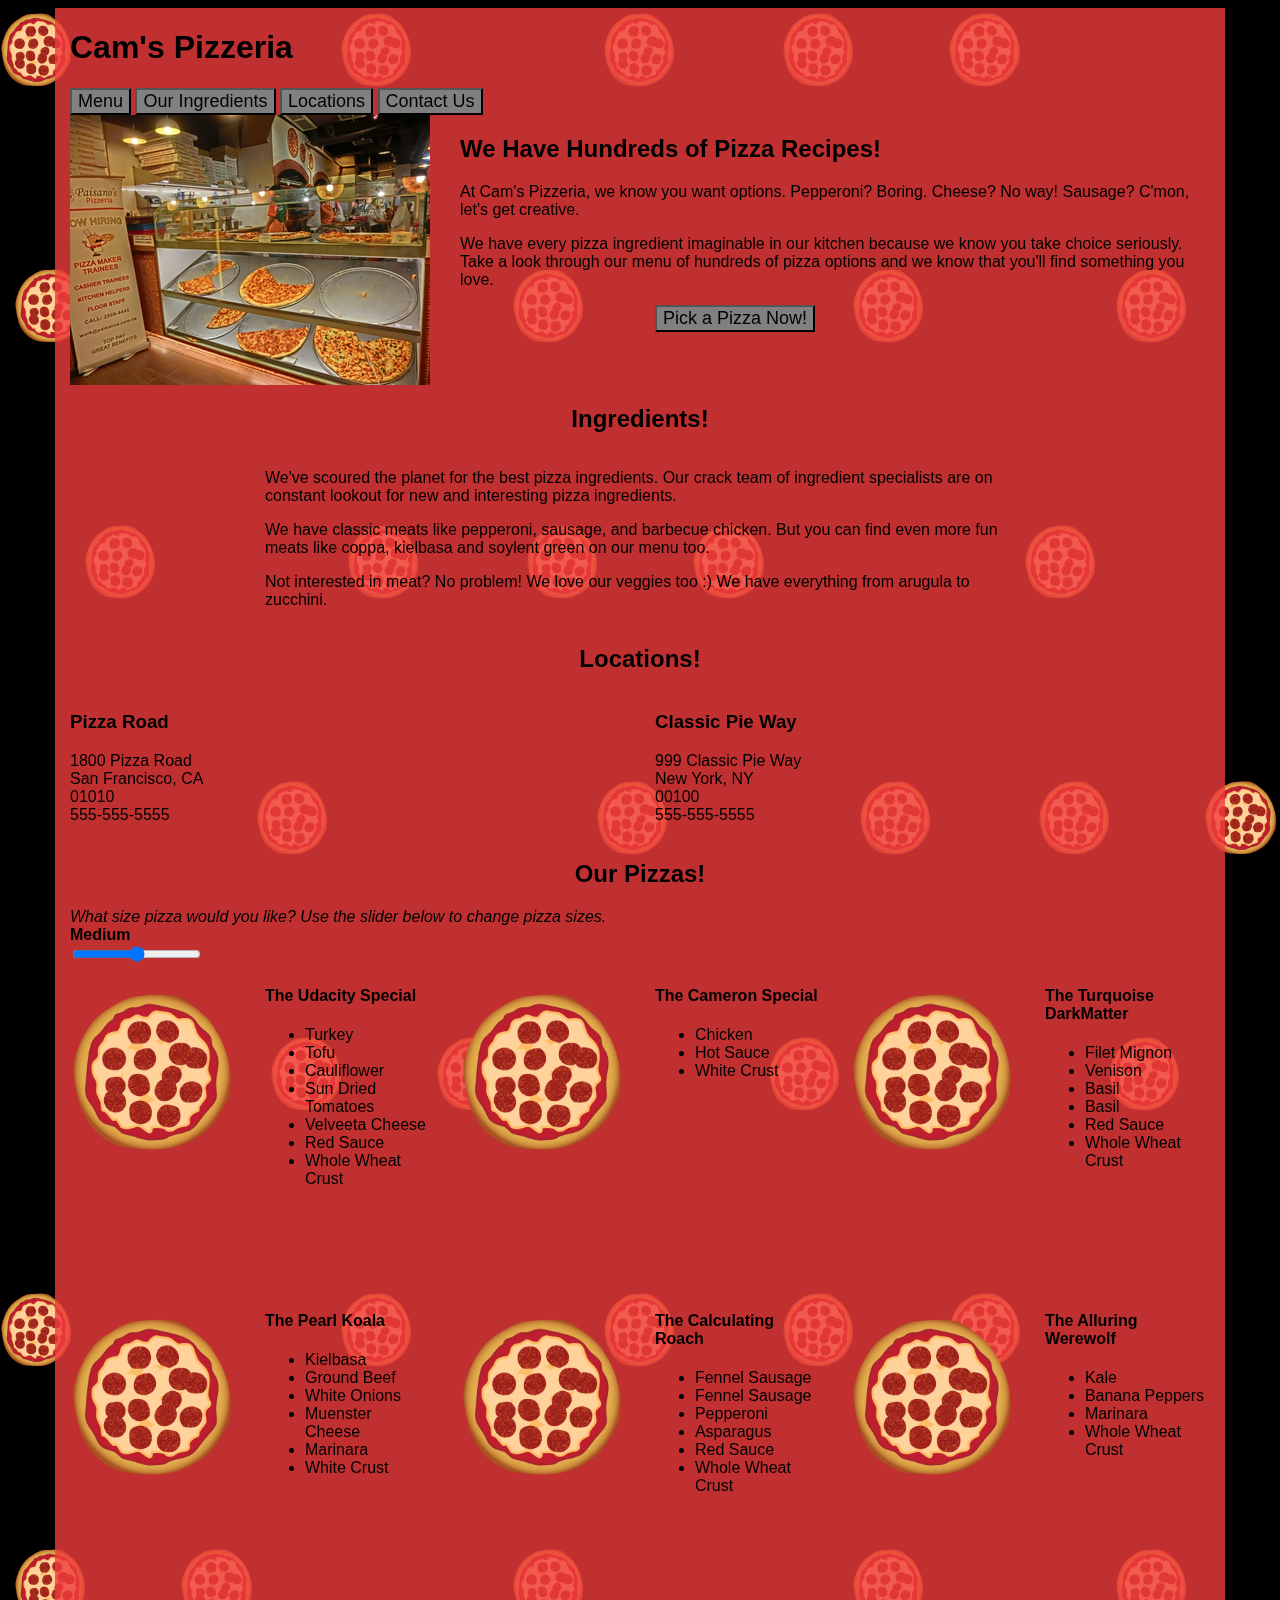
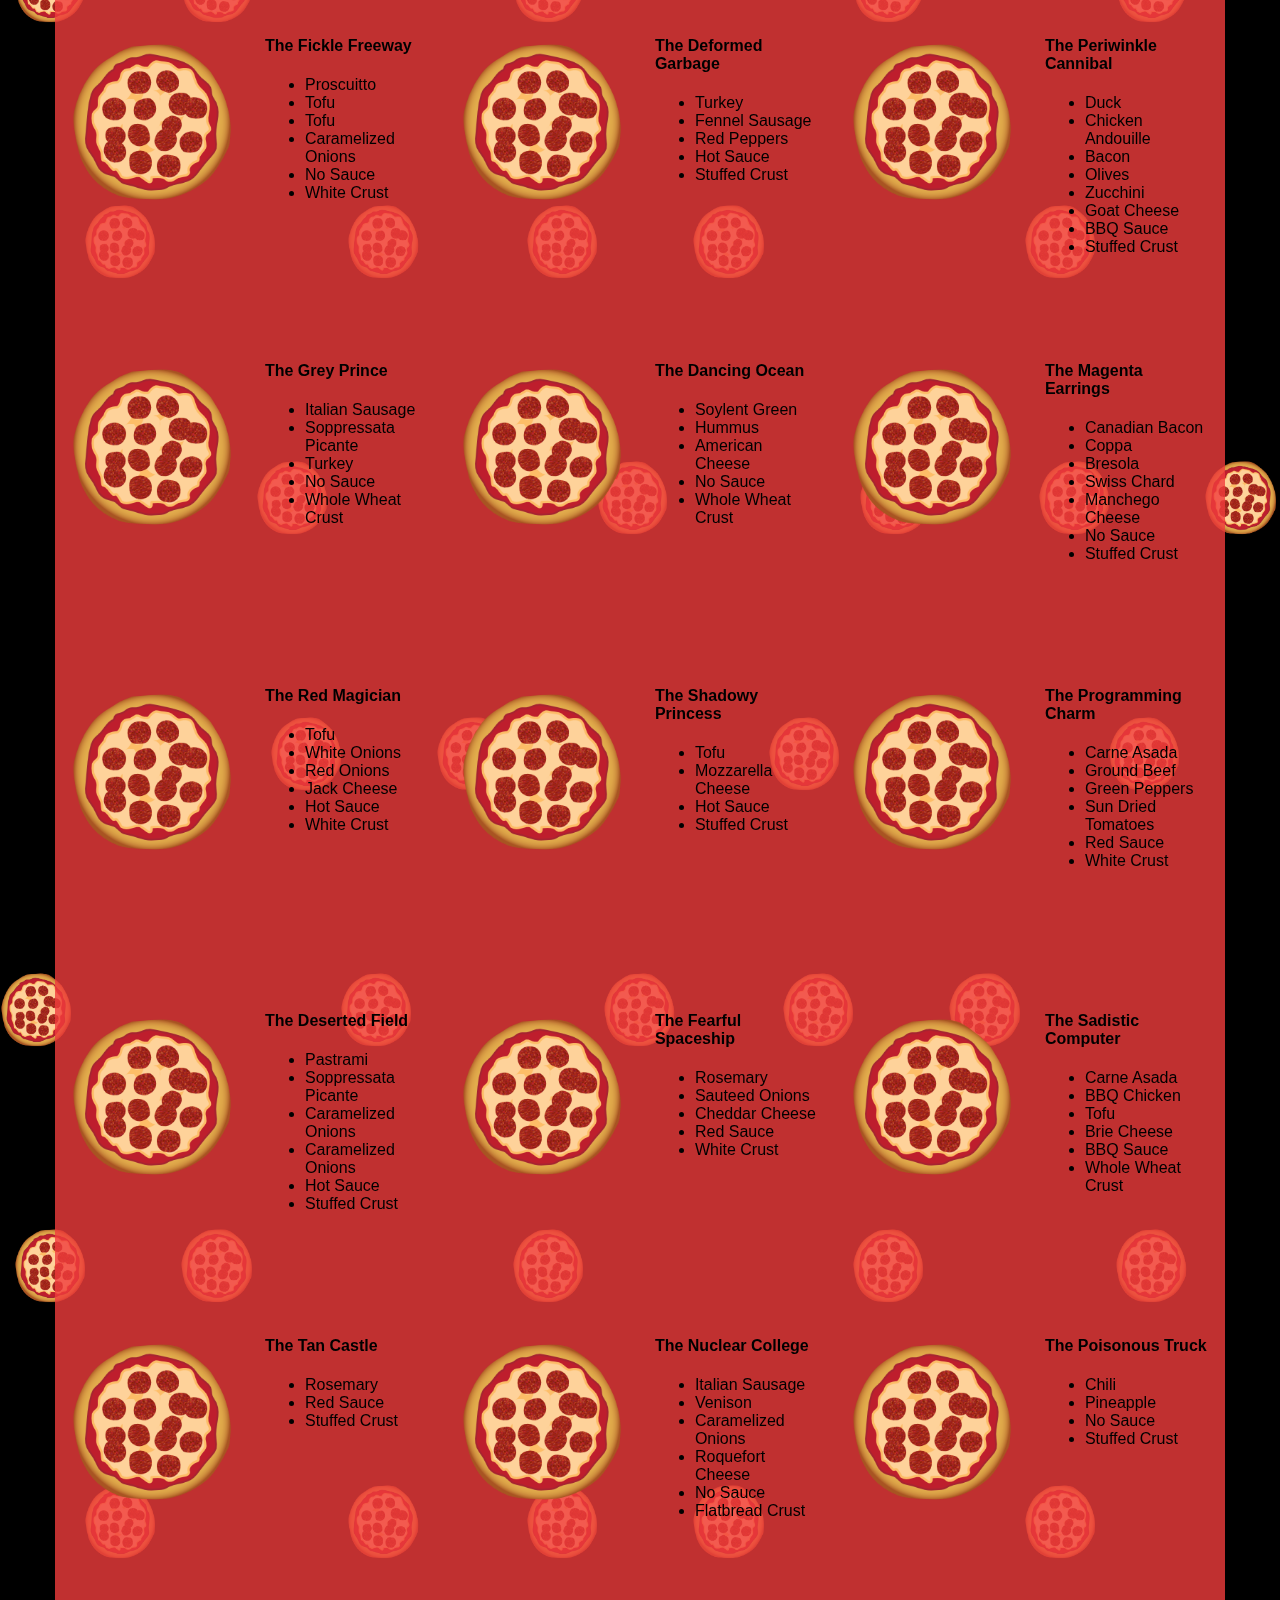
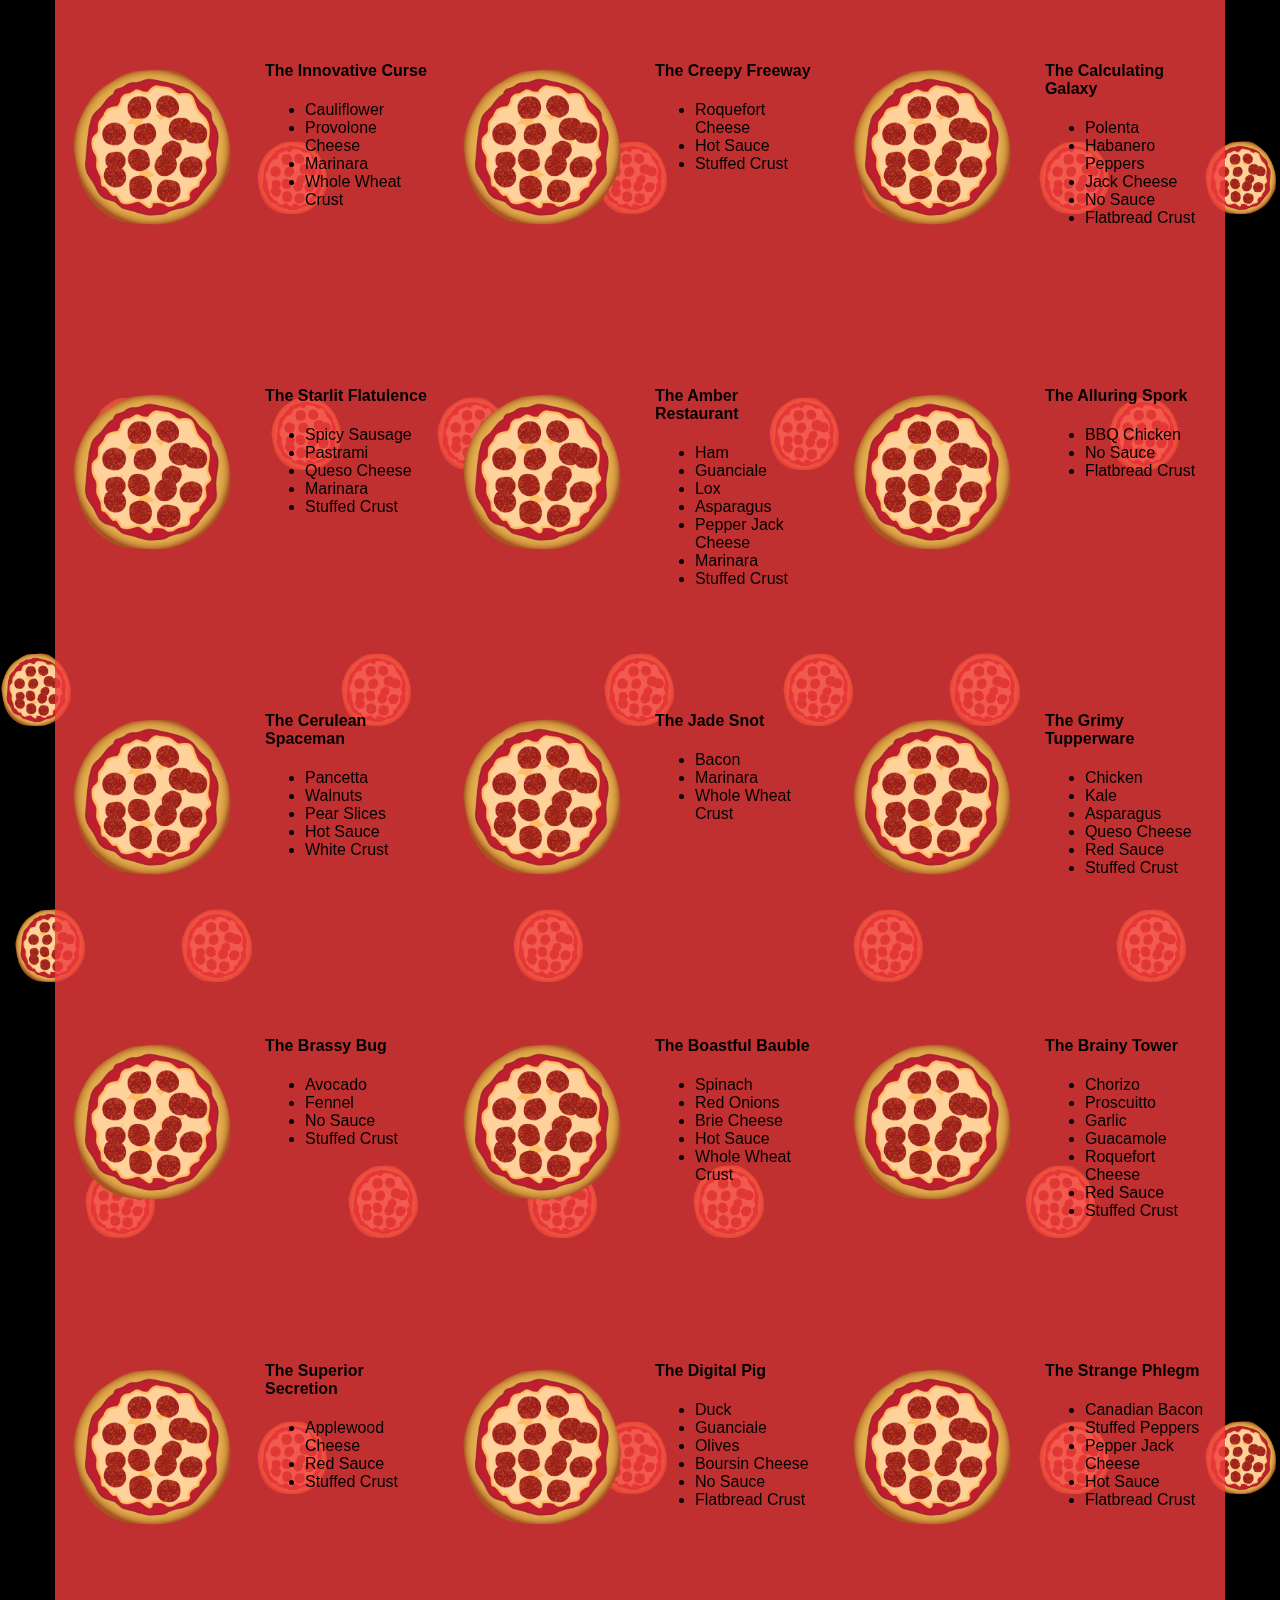
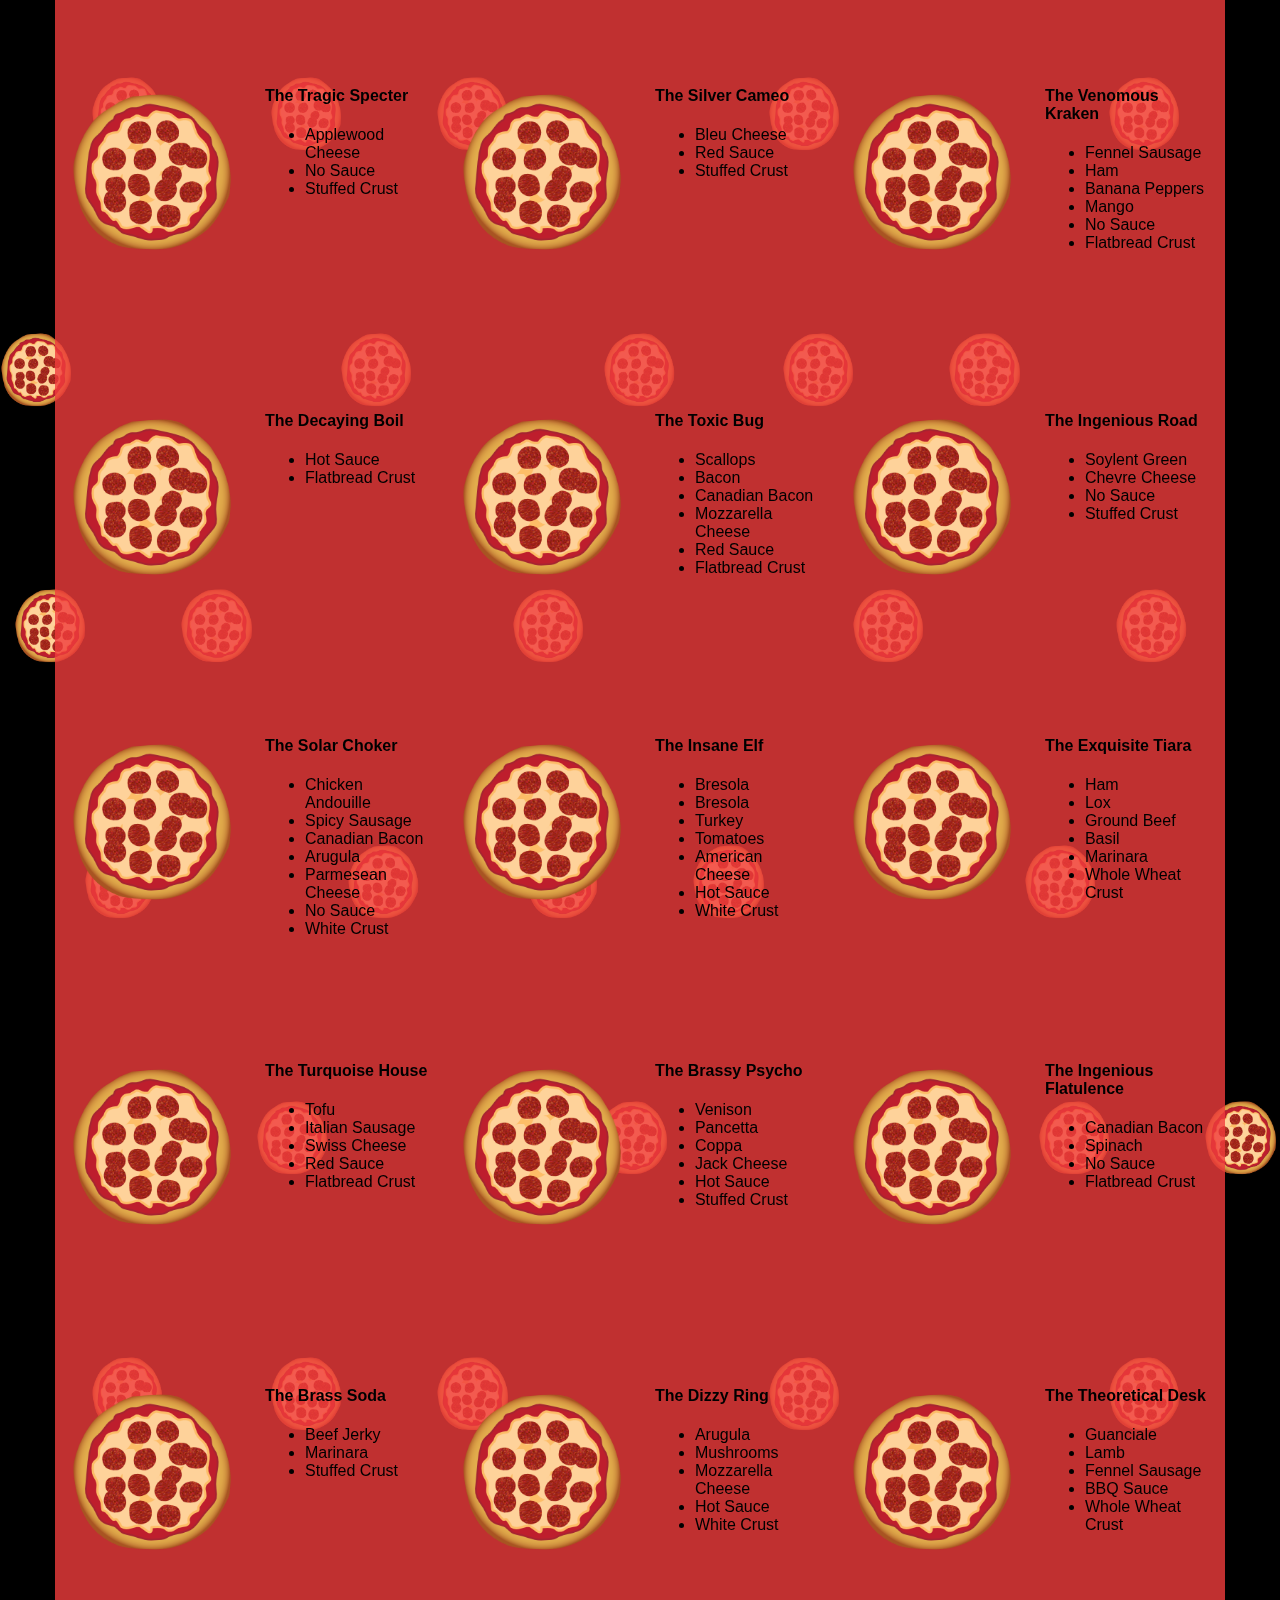
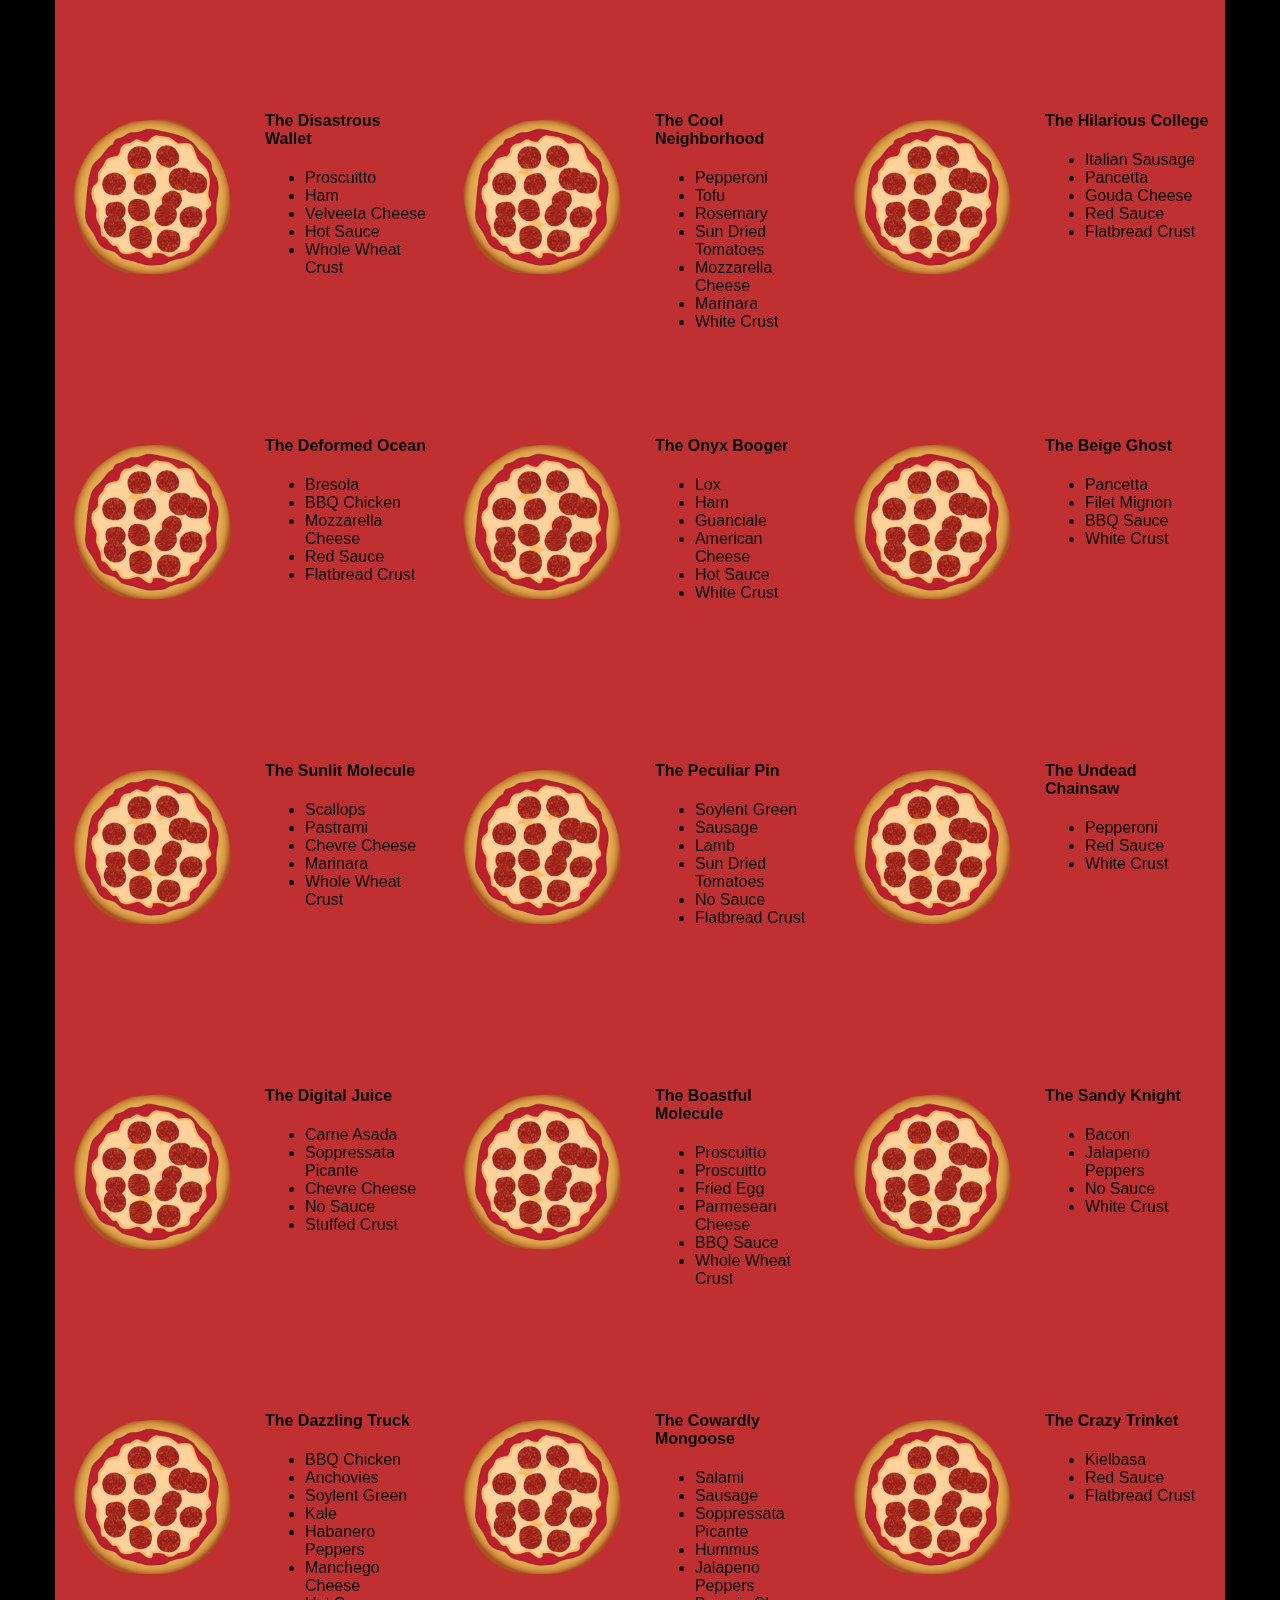
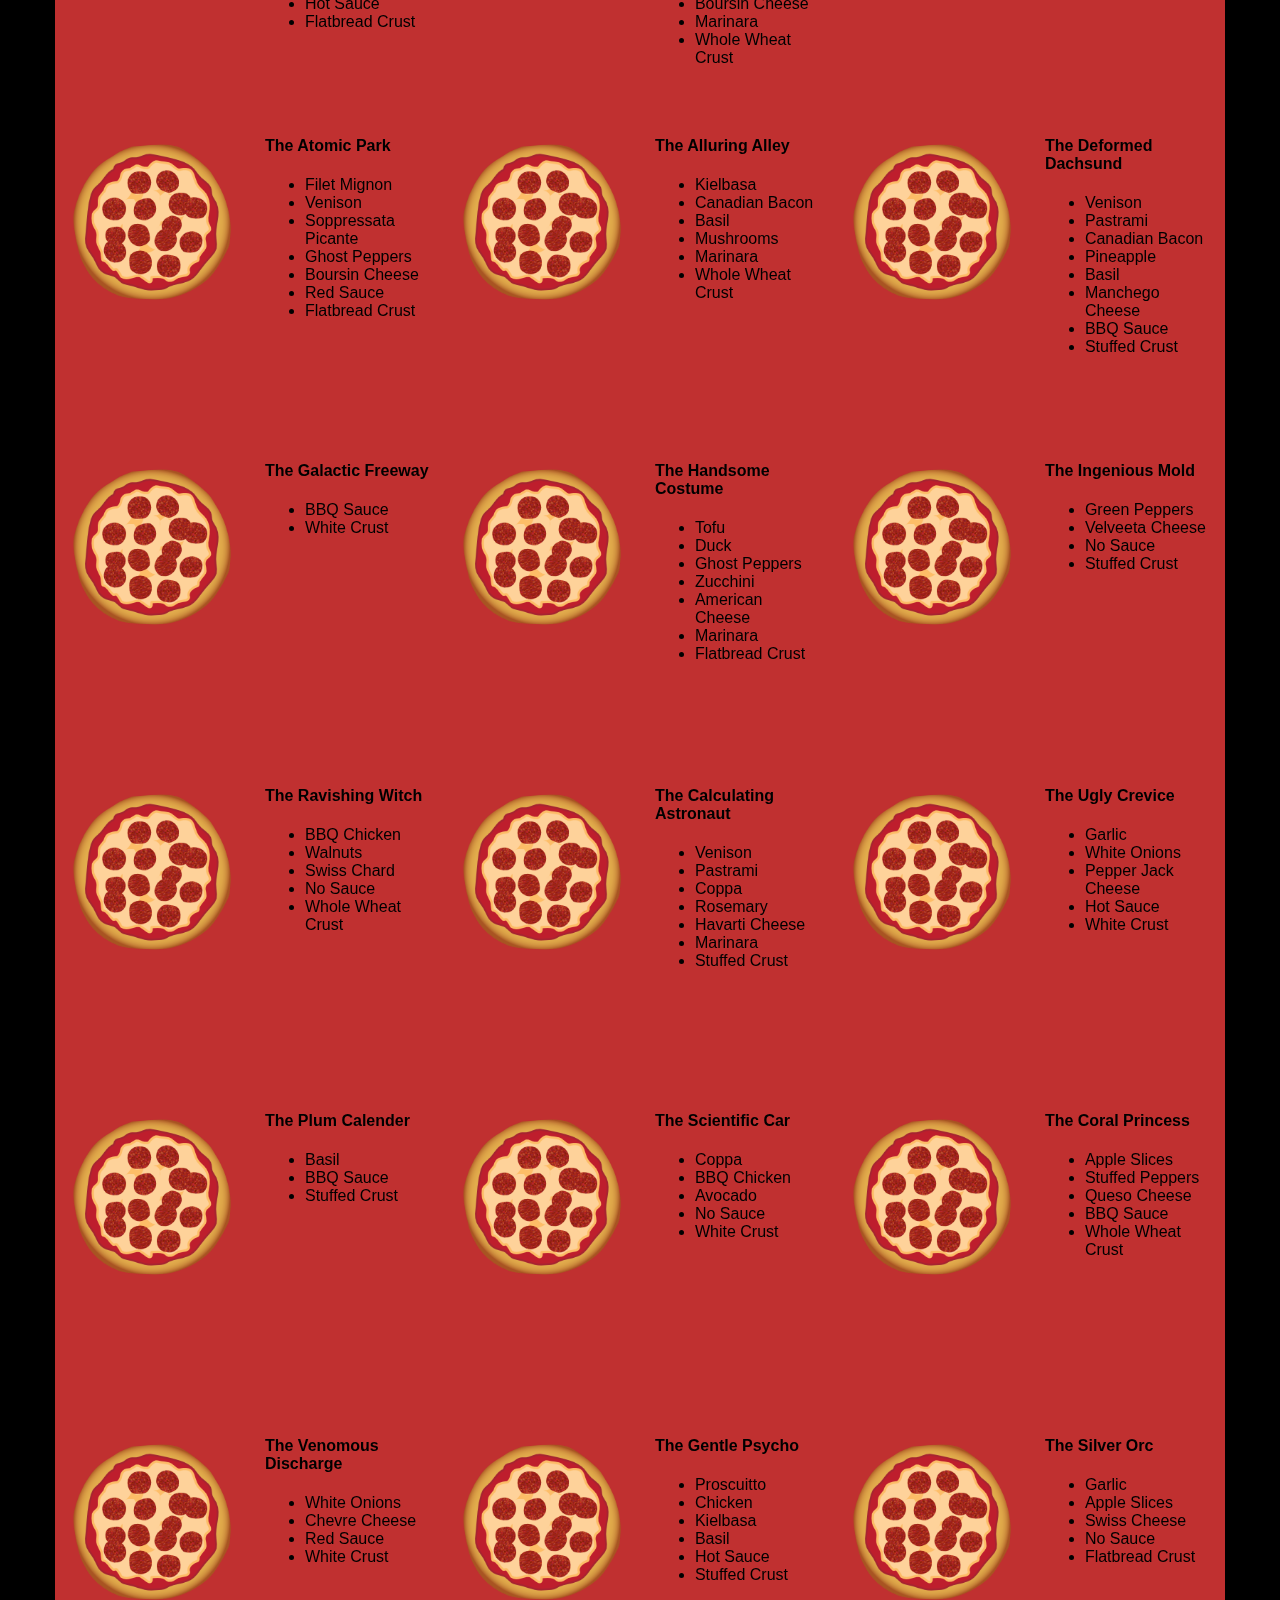
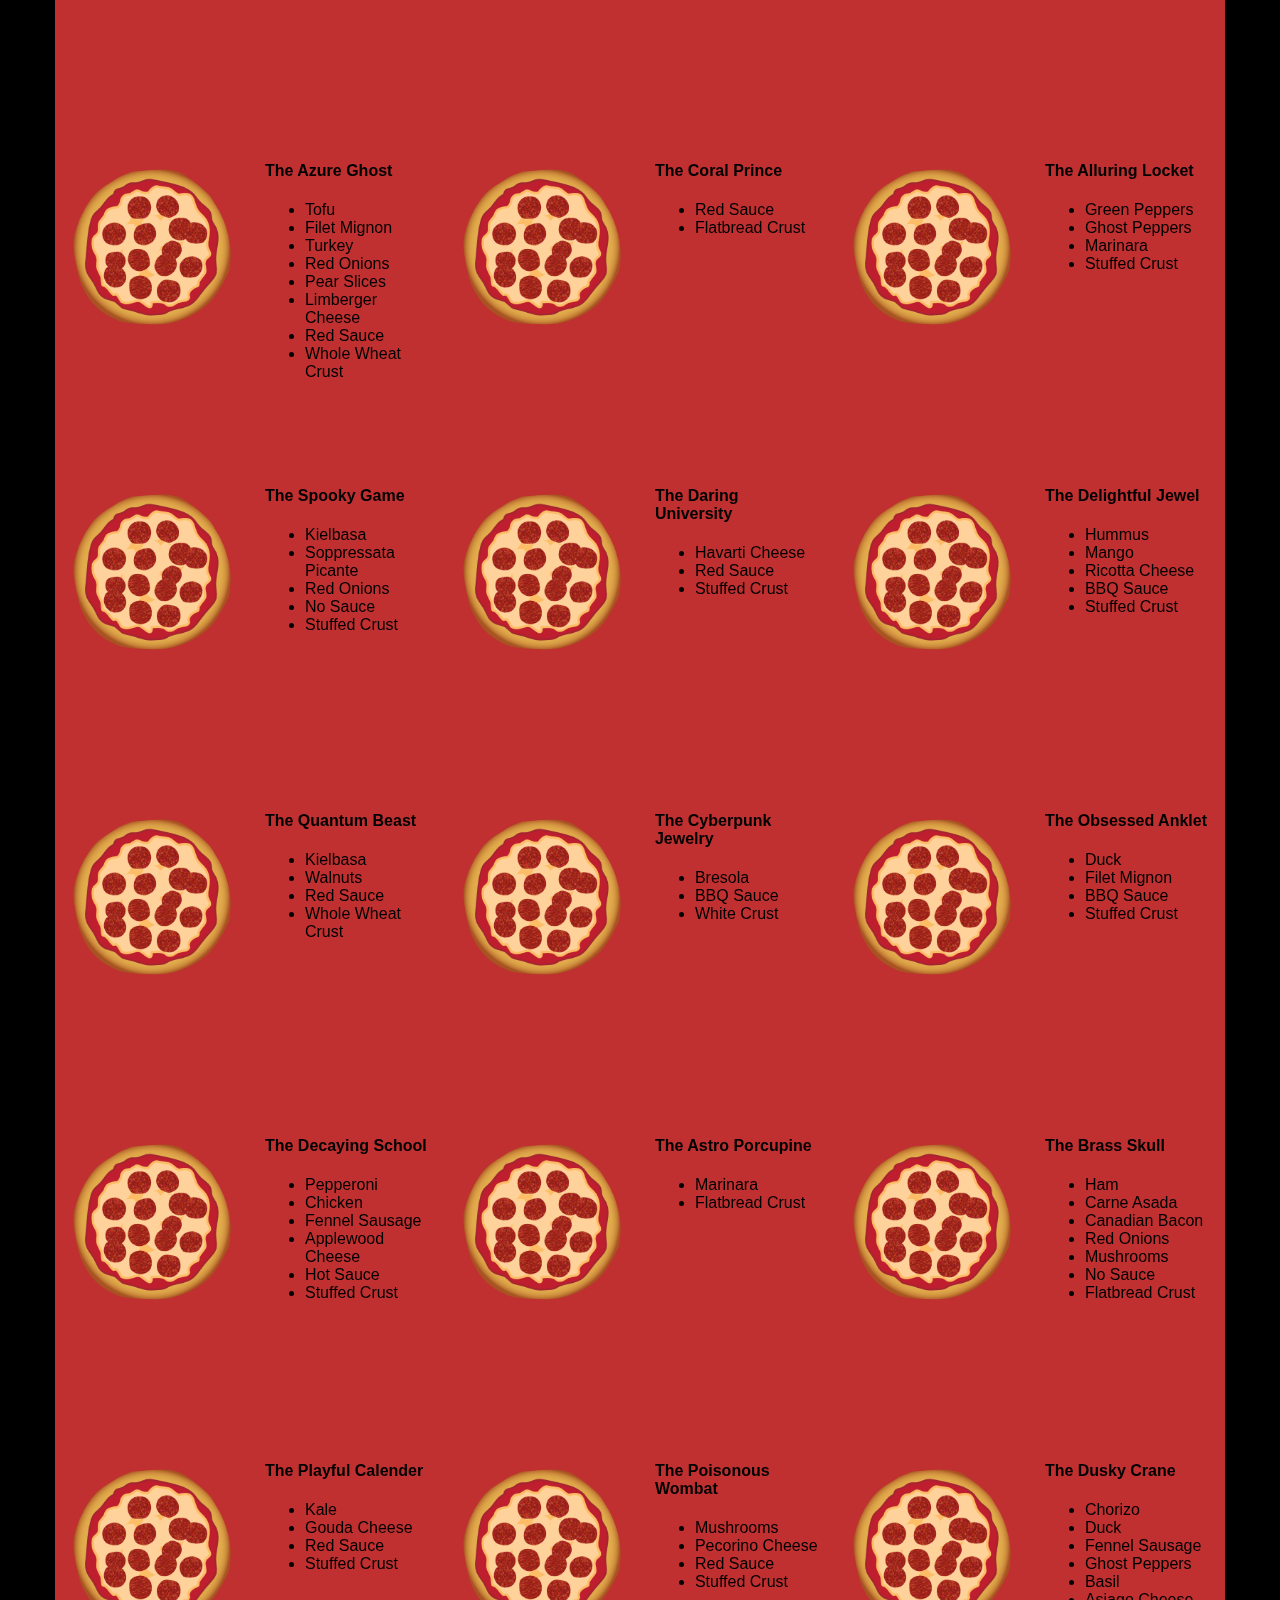
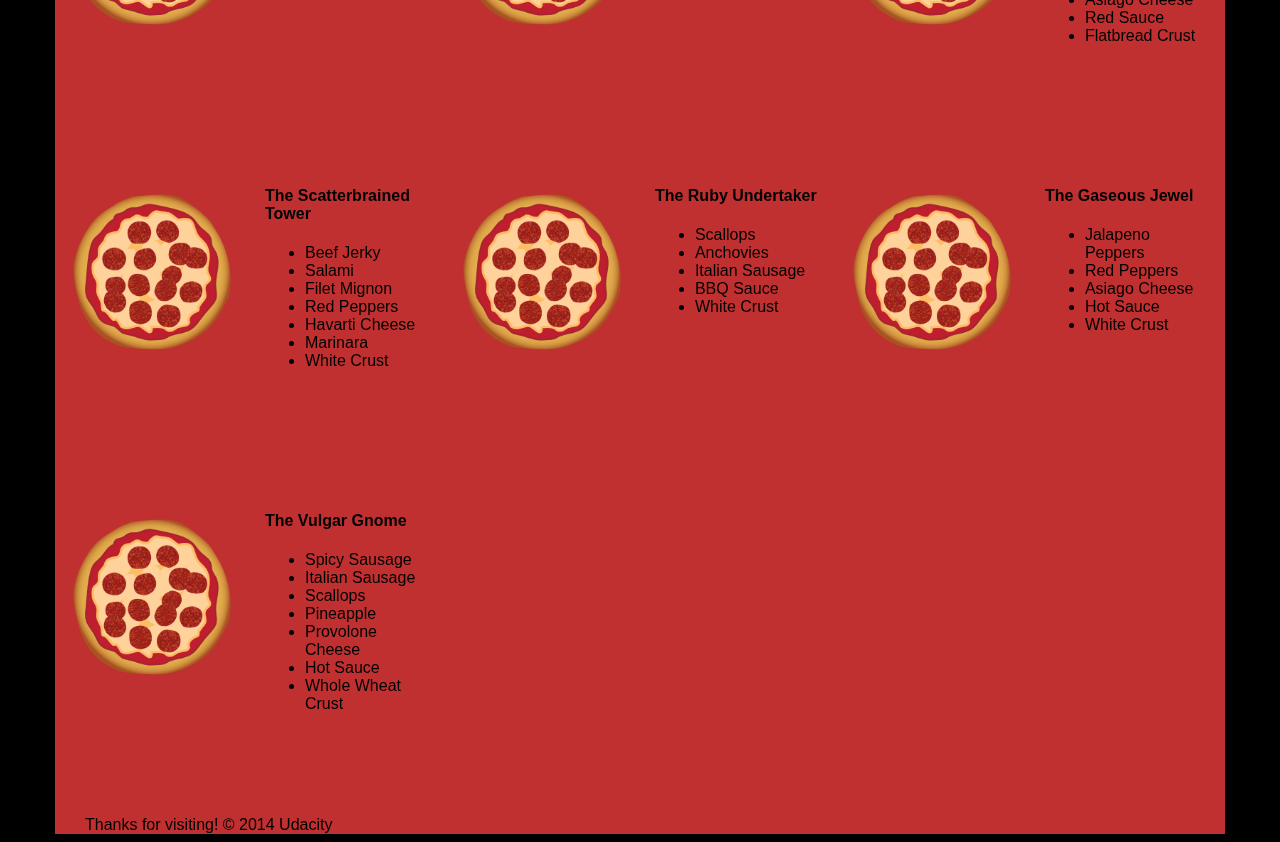
==== optimportfolio/views/pizza.html @ 001a307a "optimize" ====
<!DOCTYPE HTML>
<html>
<head>  
  <link rel="stylesheet" href="css/style.css">
  <link rel="stylesheet" href="css/bootstrap-grid.css">
</head>

<body>
  <div class="container">
    <div id="header" class="row">
      <div class="col-md-6">
        <div class="row">
          <div class="col-md-12">
            <h1>Cam's Pizzeria</h1>
            <div class="row">
              <div id="menu" class="col-md-12">
                <form action="#randomPizzas">
                  <input type="submit" value="Menu">
                </form>
                <form action="#ingredients">
                  <input type="submit" value="Our Ingredients">
                </form>
                <form action="#locations">
                  <input type="submit" value="Locations">
                </form>
                <form action="#" onsubmit="alert('Thanks for clicking! This button doesn\'t do anything because this is a fake pizzeria :\)')">
                  <input type="submit" value="Contact Us">
                </form>
              </div>
            </div>
          </div>
        </div>
      </div>
      <div id="movingPizzas1" class="col-md-6">
      </div>
    </div>
    <div id="callToAction" class="row">
      <div class="col-md-4">
        <img src="images/pizzeria.jpg" class="img-responsive"> <!-- Image credit to: http://commons.wikimedia.org/wiki/File:HK_TST_night_%E5%98%89%E8%98%AD%E9%81%93_Granville_Road_restaurant_Paisano's_Pizzeria_pizza_Dec-2013.JPG -->
      </div>
      <div class="col-md-8">
        <div class="row">
          <div class="col-md-12">
            <h2>We Have Hundreds of Pizza Recipes!</h2>            
            <p>At Cam's Pizzeria, we know you want options. Pepperoni? Boring. Cheese? No way! Sausage? C'mon, let's get creative.</p>

            <p>We have every pizza ingredient imaginable in our kitchen because we know you take choice seriously. Take a look through our menu of hundreds of pizza options and we know that you'll find something you love.</p>
          </div>
        </div>
        <div class="row">
          <div class="col-md-6 col-md-push-3">
            <form action="#randomPizzas">
              <input type="submit" value="Pick a Pizza Now!">
            </form>
          </div>
        </div>
      </div>
    </div>
    <div id="ingredients" class="row">
      <div class="col-md-8 col-md-push-2">
        <div class="row">
          <div class="col-md-12 centered">
            <h2>Ingredients!</h2>
          </div>
        </div>
        <div class="row">
          <div class="col-md-12">
            <p>We've scoured the planet for the best pizza ingredients. Our crack team of ingredient specialists are on constant lookout for new and interesting pizza ingredients.</p>

            <p>We have classic meats like pepperoni, sausage, and barbecue chicken. But you can find even more fun meats like coppa, kielbasa and soylent green on our menu too.</p>

            <p>Not interested in meat? No problem! We love our veggies too :) We have everything from arugula to zucchini.</p>
          </div>
        </div>
      </div>
    </div>
    <div id="locations" class="row">
      <div class="col-md-12">
        <h2 style="text-align: center">Locations!</h2>
        <div class="row">
          <div class="col-md-6">
            <h3>Pizza Road</h3>
            <p>1800 Pizza Road<br>San Francisco, CA<br>01010<br>555-555-5555</p>
          </div>
          <div class="col-md-6">
            <h3>Classic Pie Way</h3>
            <p>999 Classic Pie Way<br>New York, NY<br>00100<br>555-555-5555</p>
          </div>
        </div>
      </div>
    </div>
    <div id="pizzaGenerator" class="row">
      <div class="col-md-12">
        <h2 style="text-align: center">Our Pizzas!</h2>
        <div class="row">
          <div class="col-md-12">
            <em>What size pizza would you like? Use the slider below to change pizza sizes.</em>
          </div>
          <div id="pizzaSize" class="col-md-6">Medium</div>
          <div class="col-md-12">
            <input id="sizeSlider" type="range" min="1" max="3" value="2" step="1" onchange="resizePizzas(this.value)"></input>
          </div>
        </div>
        <div id="randomPizzas" class="row">
          <div id="pizza0" class="randomPizzaContainer" style="width:33.33%;">
            <div class="col-md-6">
              <img src="images/pizza.png" class="img-responsive">
            </div>
            <div class="col-md-6">
              <h4>The Udacity Special</h4>
              <ul>
                <li>Turkey</li>
                <li>Tofu</li>
                <li>Cauliflower</li>
                <li>Sun Dried Tomatoes</li>
                <li>Velveeta Cheese</li>
                <li>Red Sauce</li>
                <li>Whole Wheat Crust</li>
              </ul>
            </div>
          </div>
          <div id="pizza1" class="randomPizzaContainer" style="width:33.33%;">
            <div class="col-md-6">
              <img src="images/pizza.png" class="img-responsive">
            </div>
            <div class="col-md-6">
              <h4>The Cameron Special</h4>
              <ul>
                <li>Chicken</li>
                <li>Hot Sauce</li>
                <li>White Crust</li>
              </ul>
            </div>
          </div>
        </div>
      </div>
    </div>
    <div id="footer" class="col-md-12">Thanks for visiting! &copy; 2014 Udacity</div>
  </div>
  <script type="text/javascript" src="js/main.js"></script>
</body>

</html>
---- optimportfolio/views/css/style.css ----
/** {
  outline: 1px solid red !important;
}*/
* {
  -webkit-box-sizing: border-box;
  -moz-box-sizing: border-box;
  -box-sizing: border-box;
}

body {
  font-family: "Trebuchet MS", Helvetica, sans-serif;
  background: black;
}

input {
  background: grey;
  font-size: 18px;
}

form {
  display: inline-block;
}

.centered {
  text-align: center;
}

#pizzaSize {
  font-weight: 800;
}

.mover {
  position: fixed;
  width: 256px;
  z-index: -1;
}

.randomPizzaContainer {
  float: left;
  display: flex;
}

.randomPizzaContainer:after {
  content: "";
  display: table;
  clear:both;
}

 .container {
  background-color: rgba(240, 60, 60, 0.8);
}
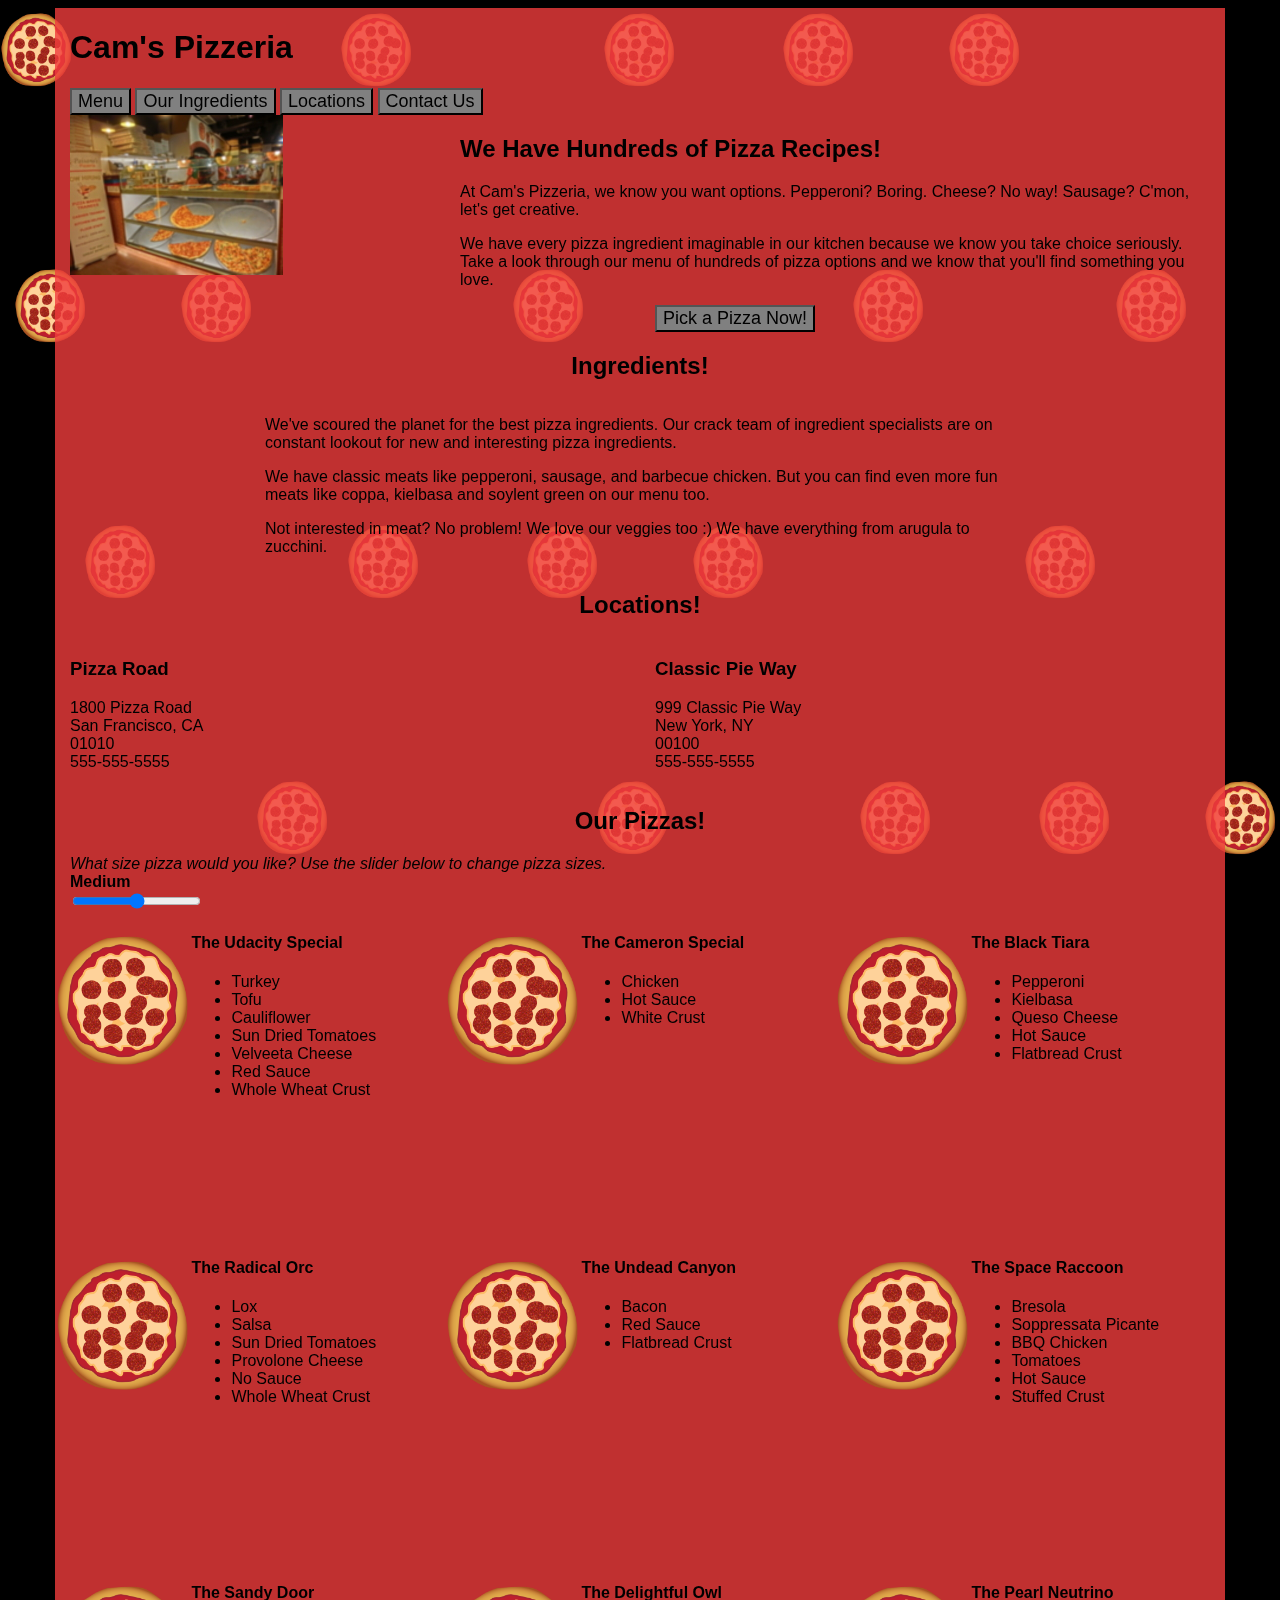
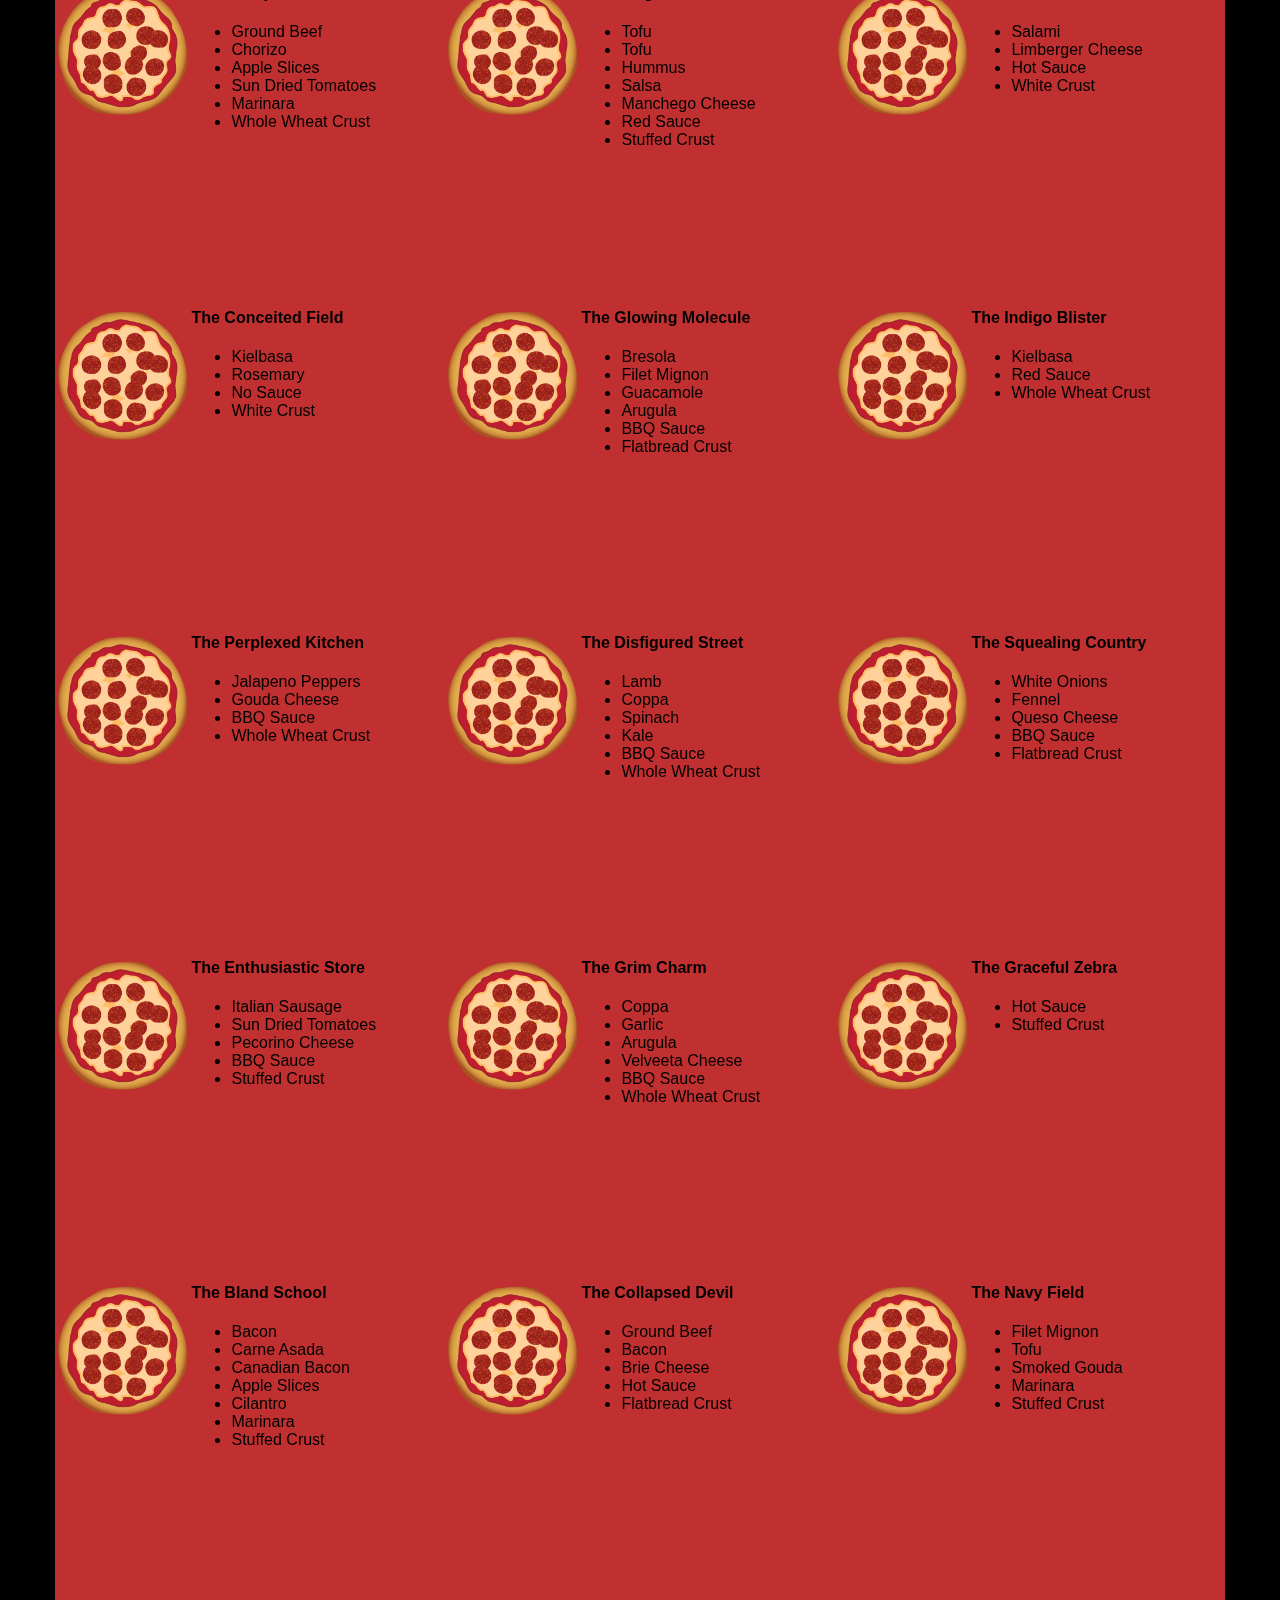
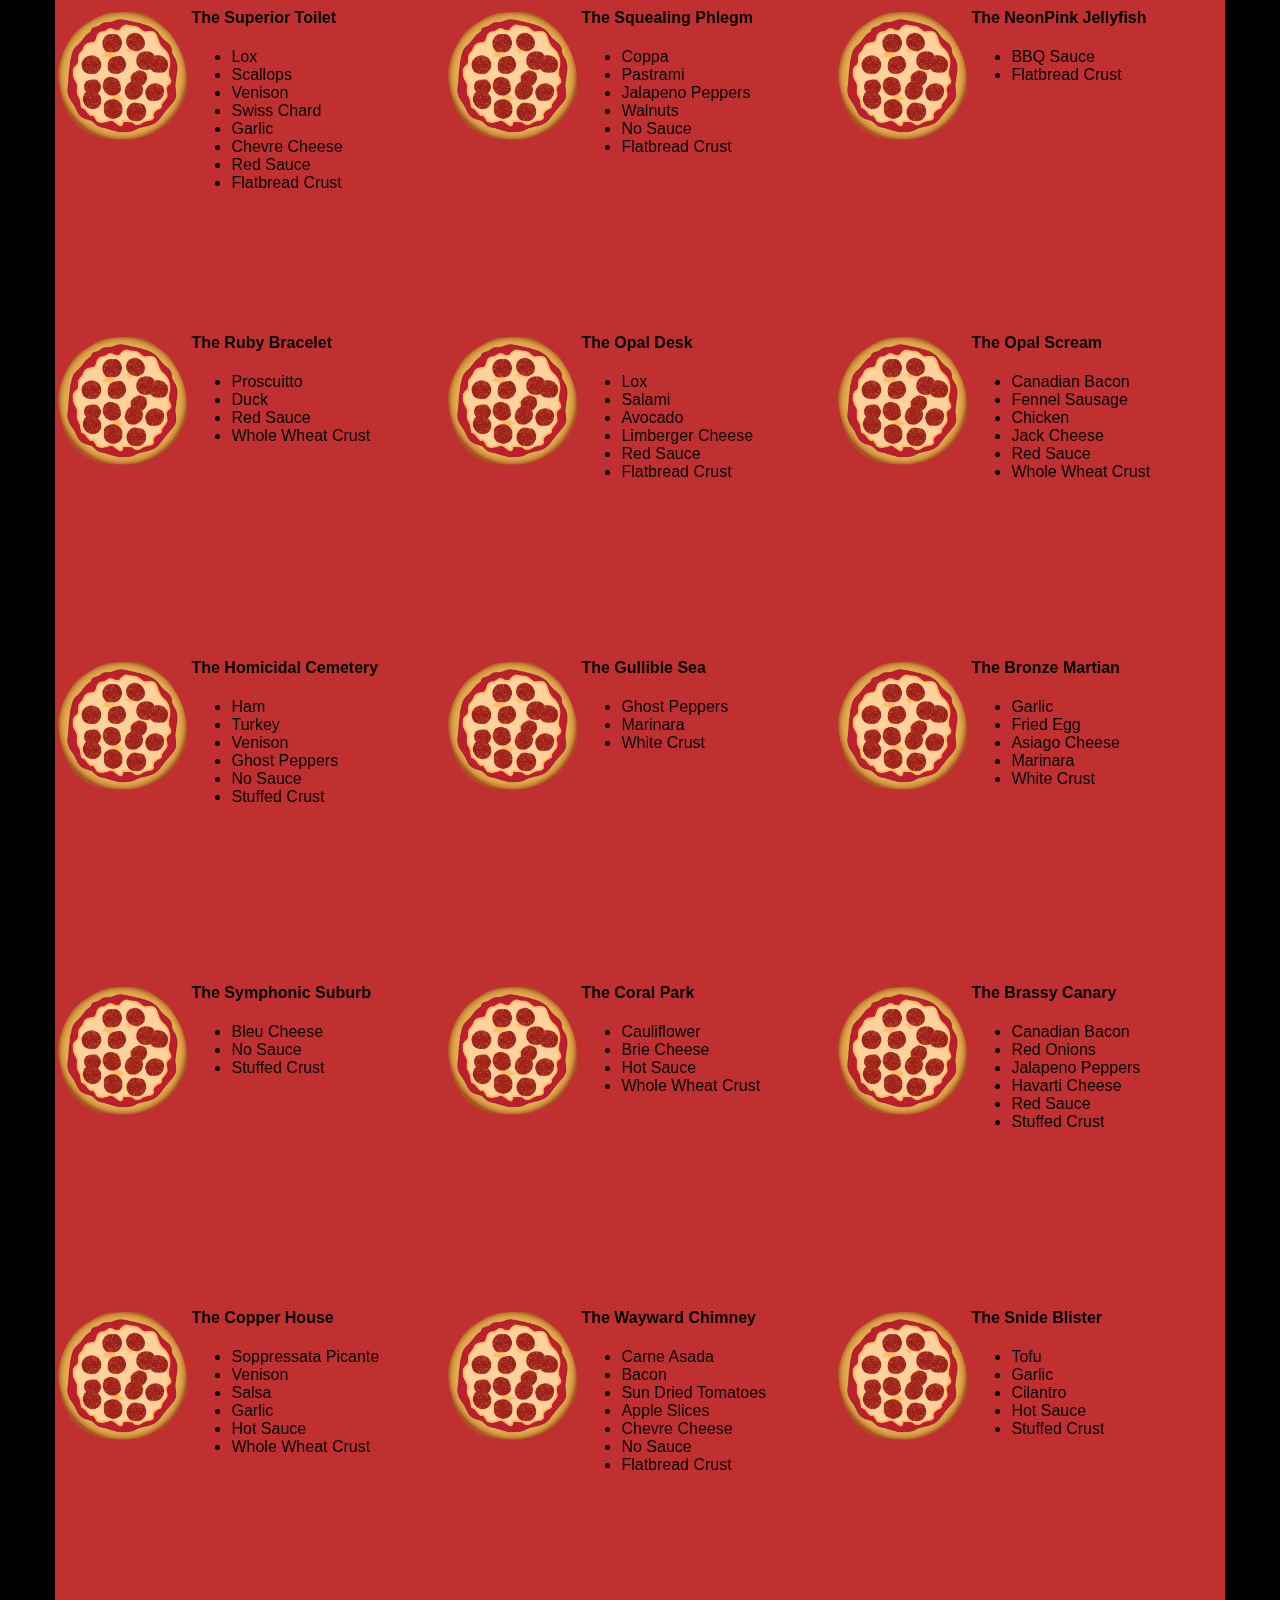
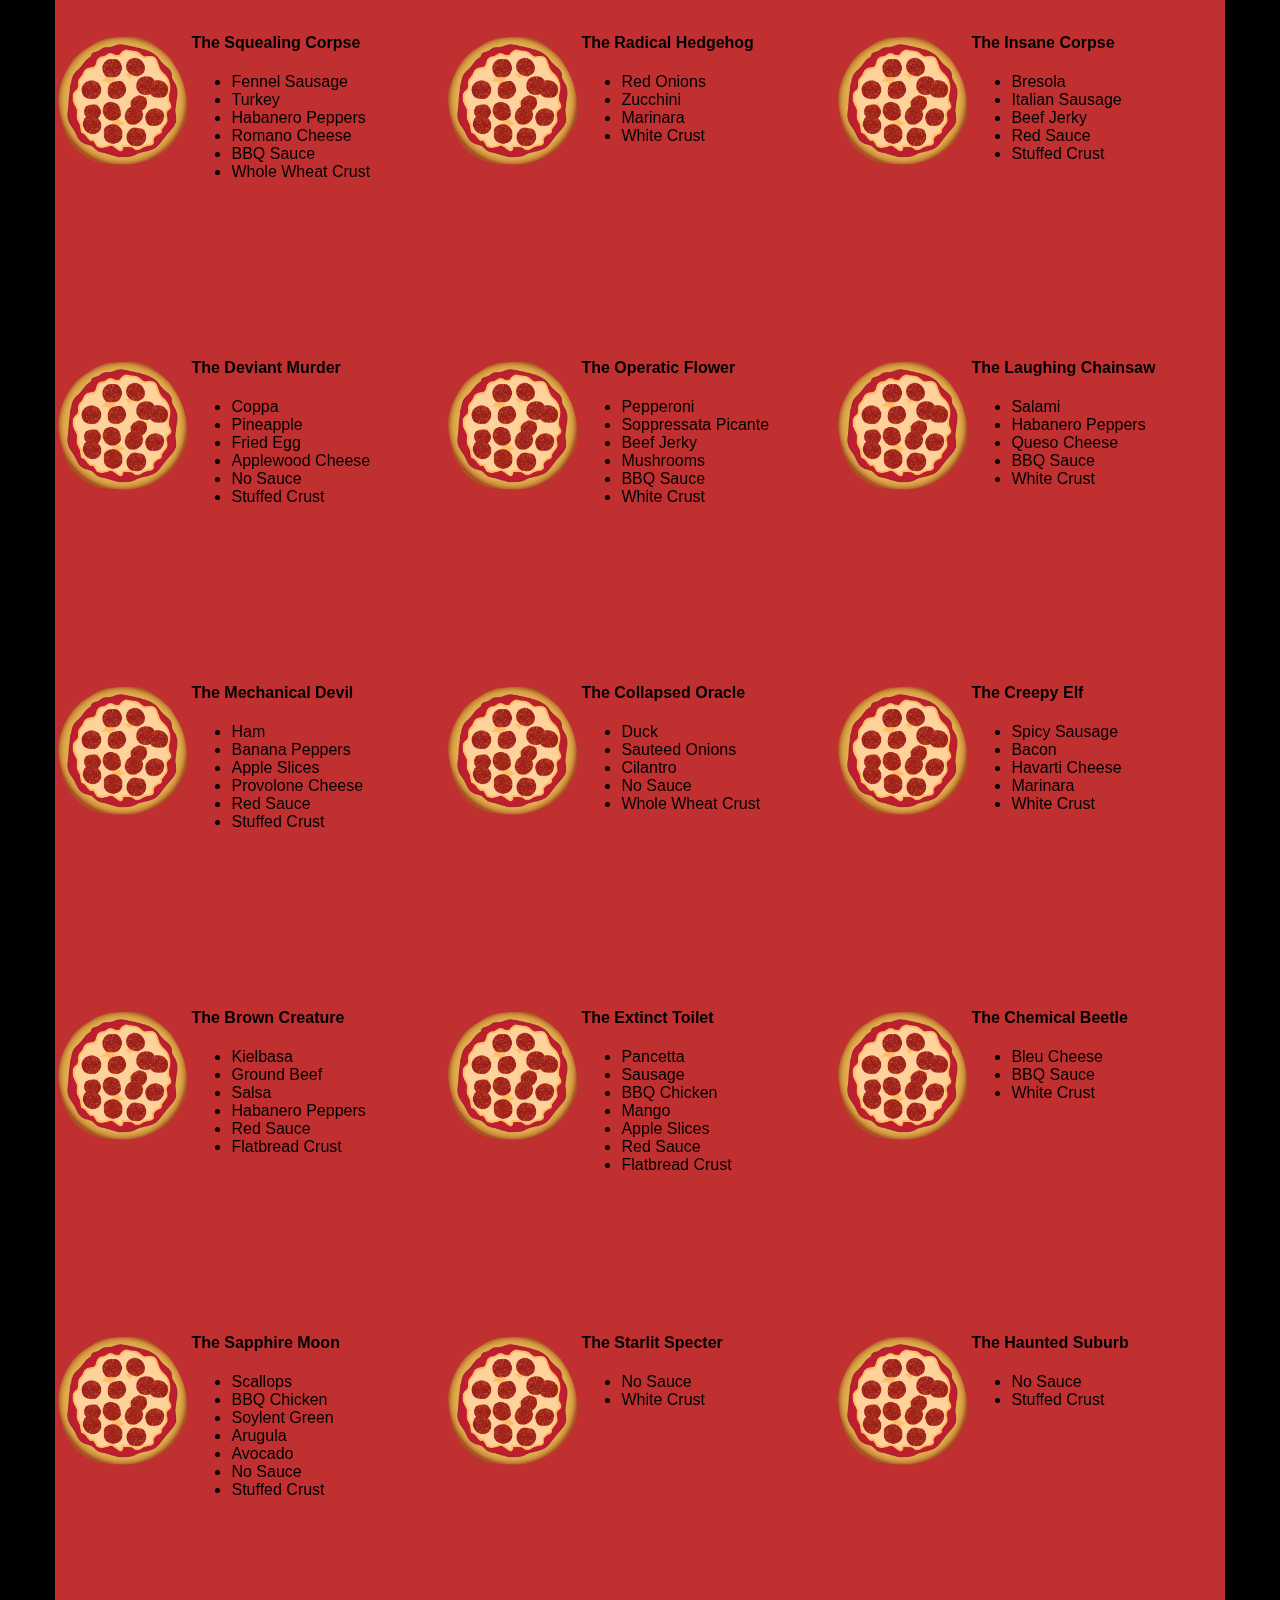
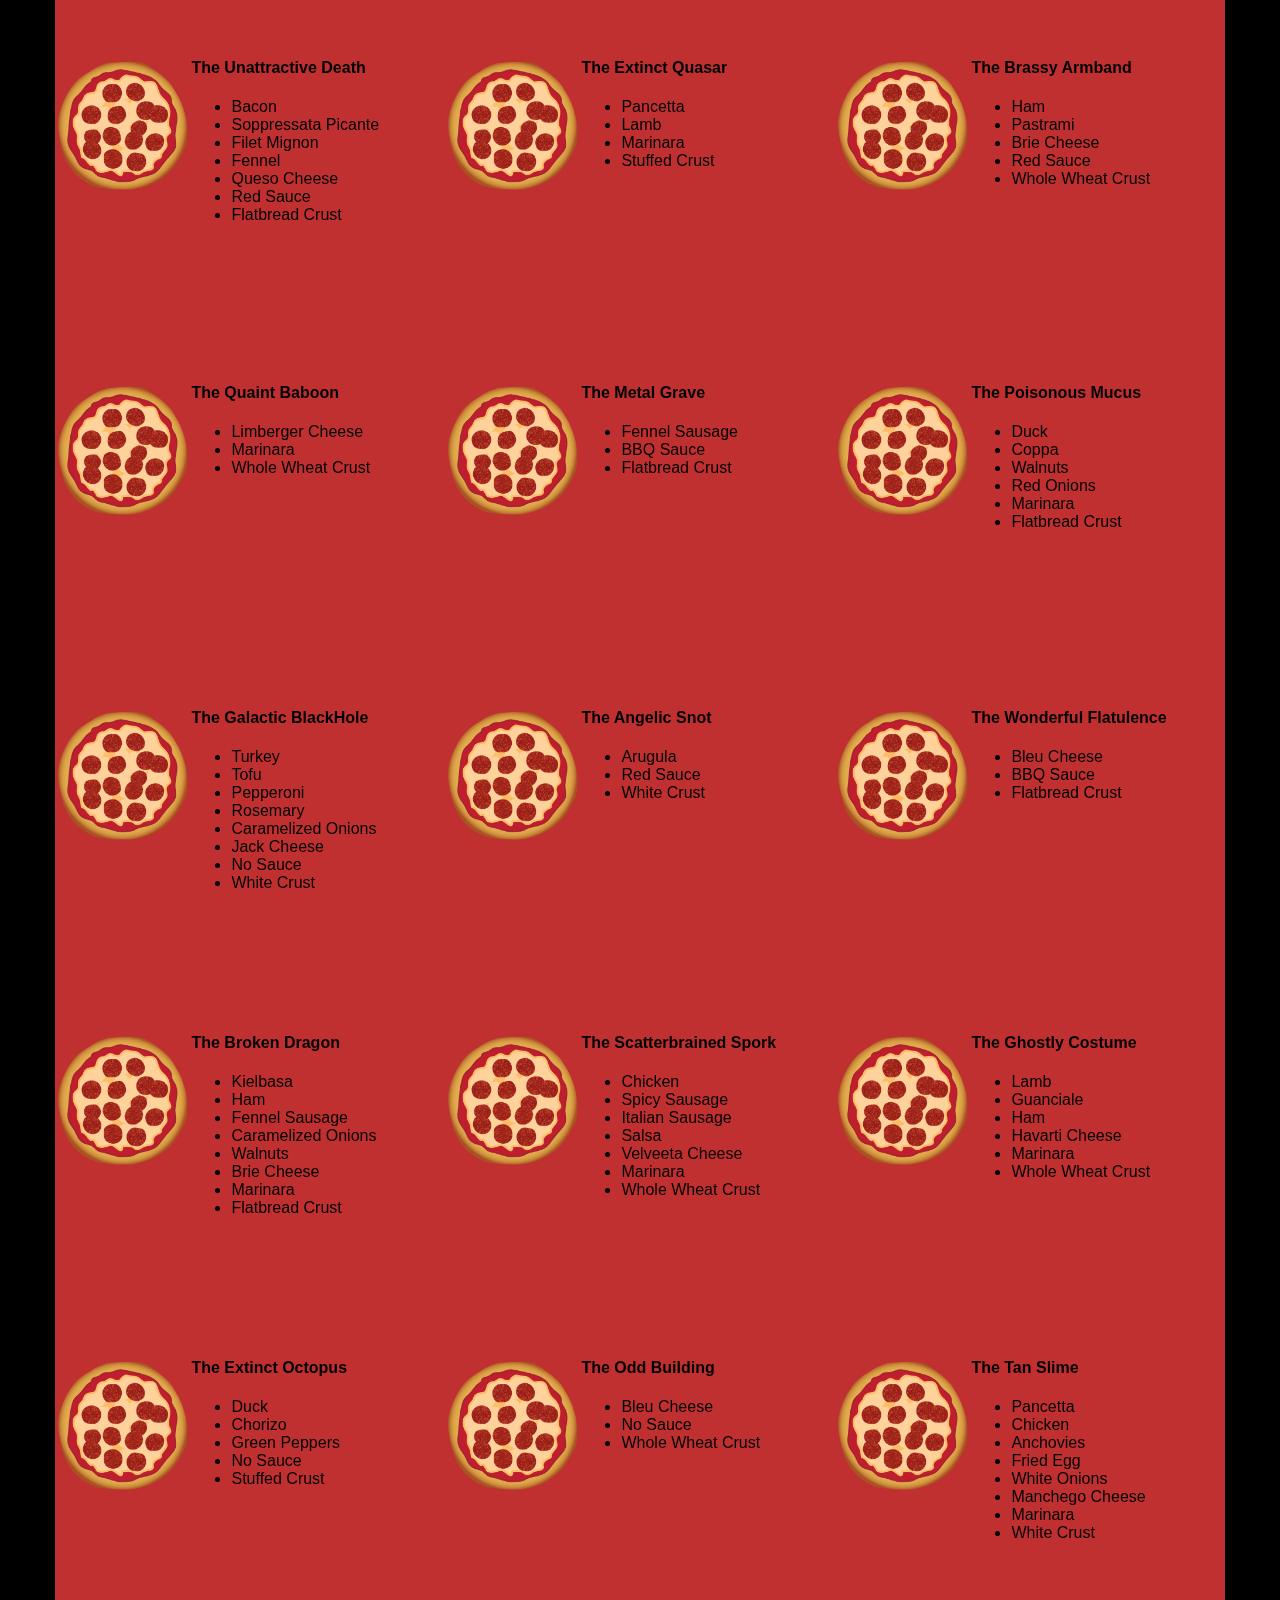
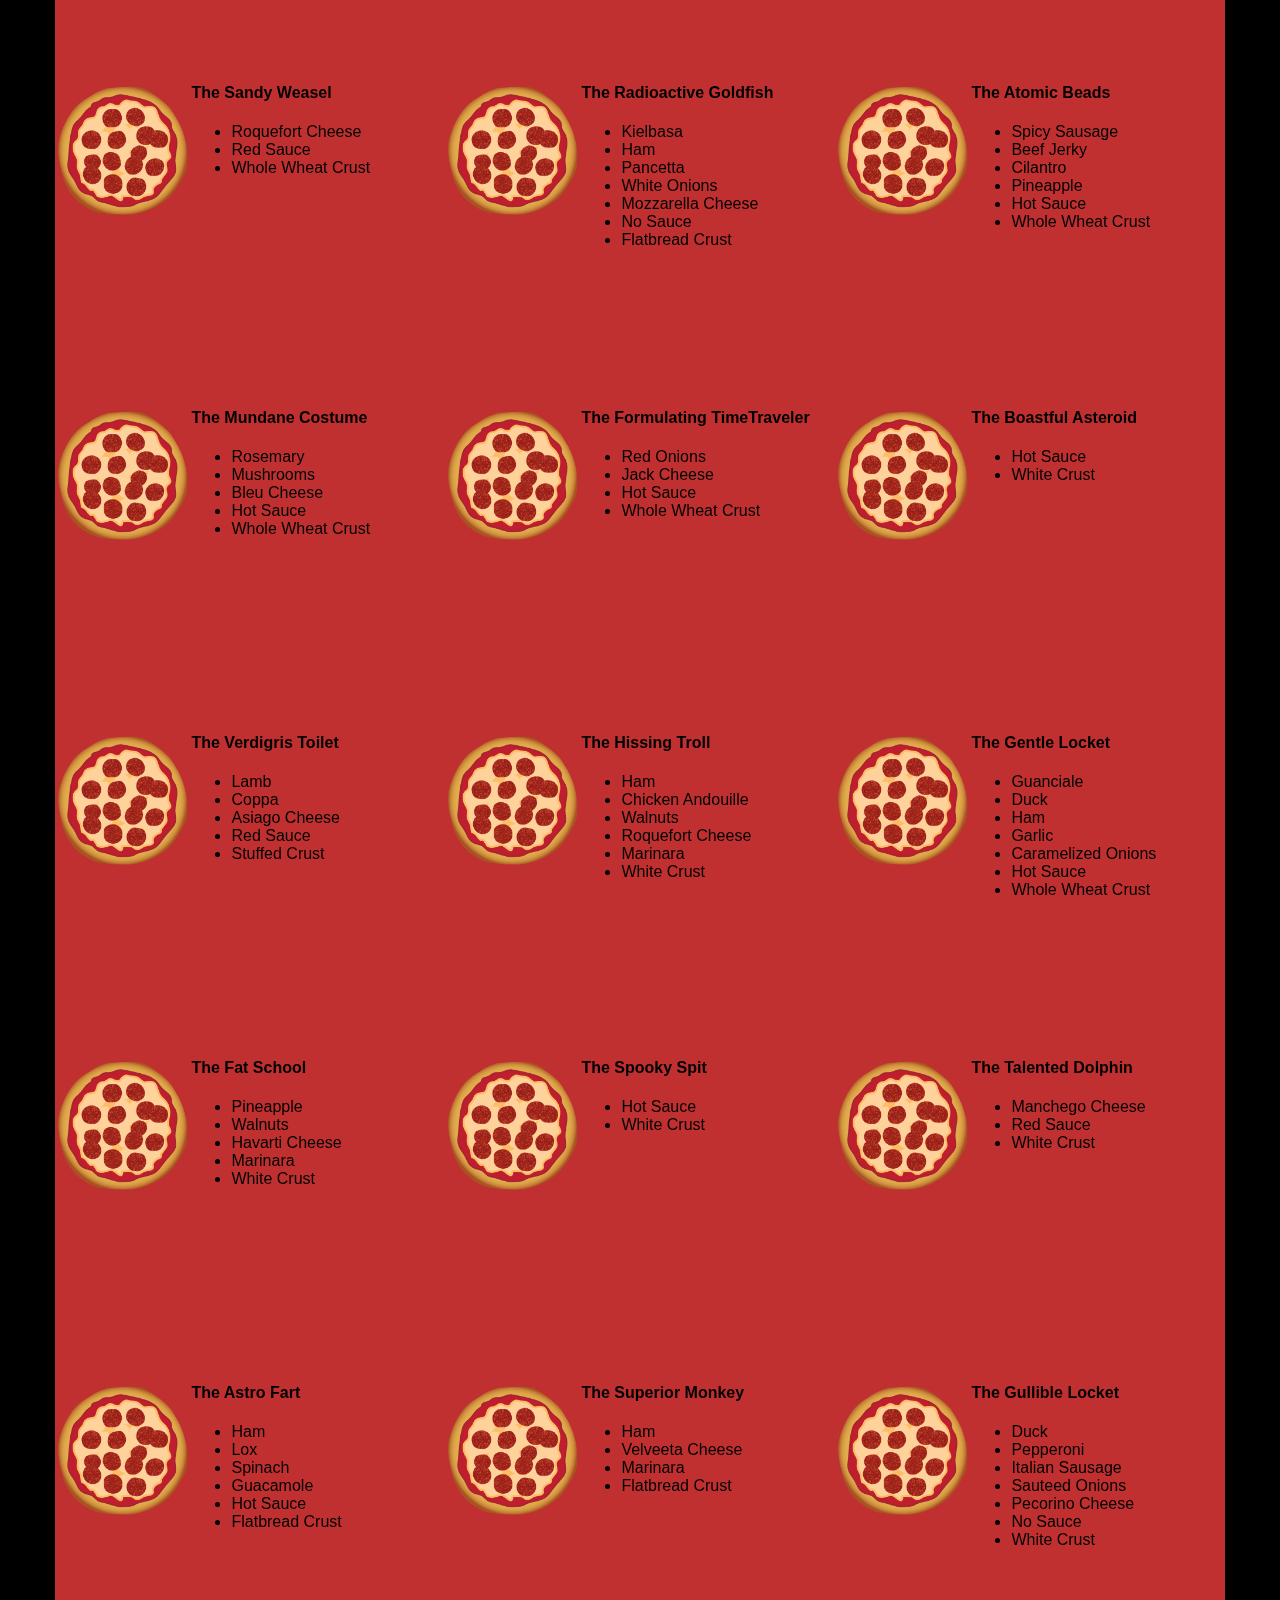
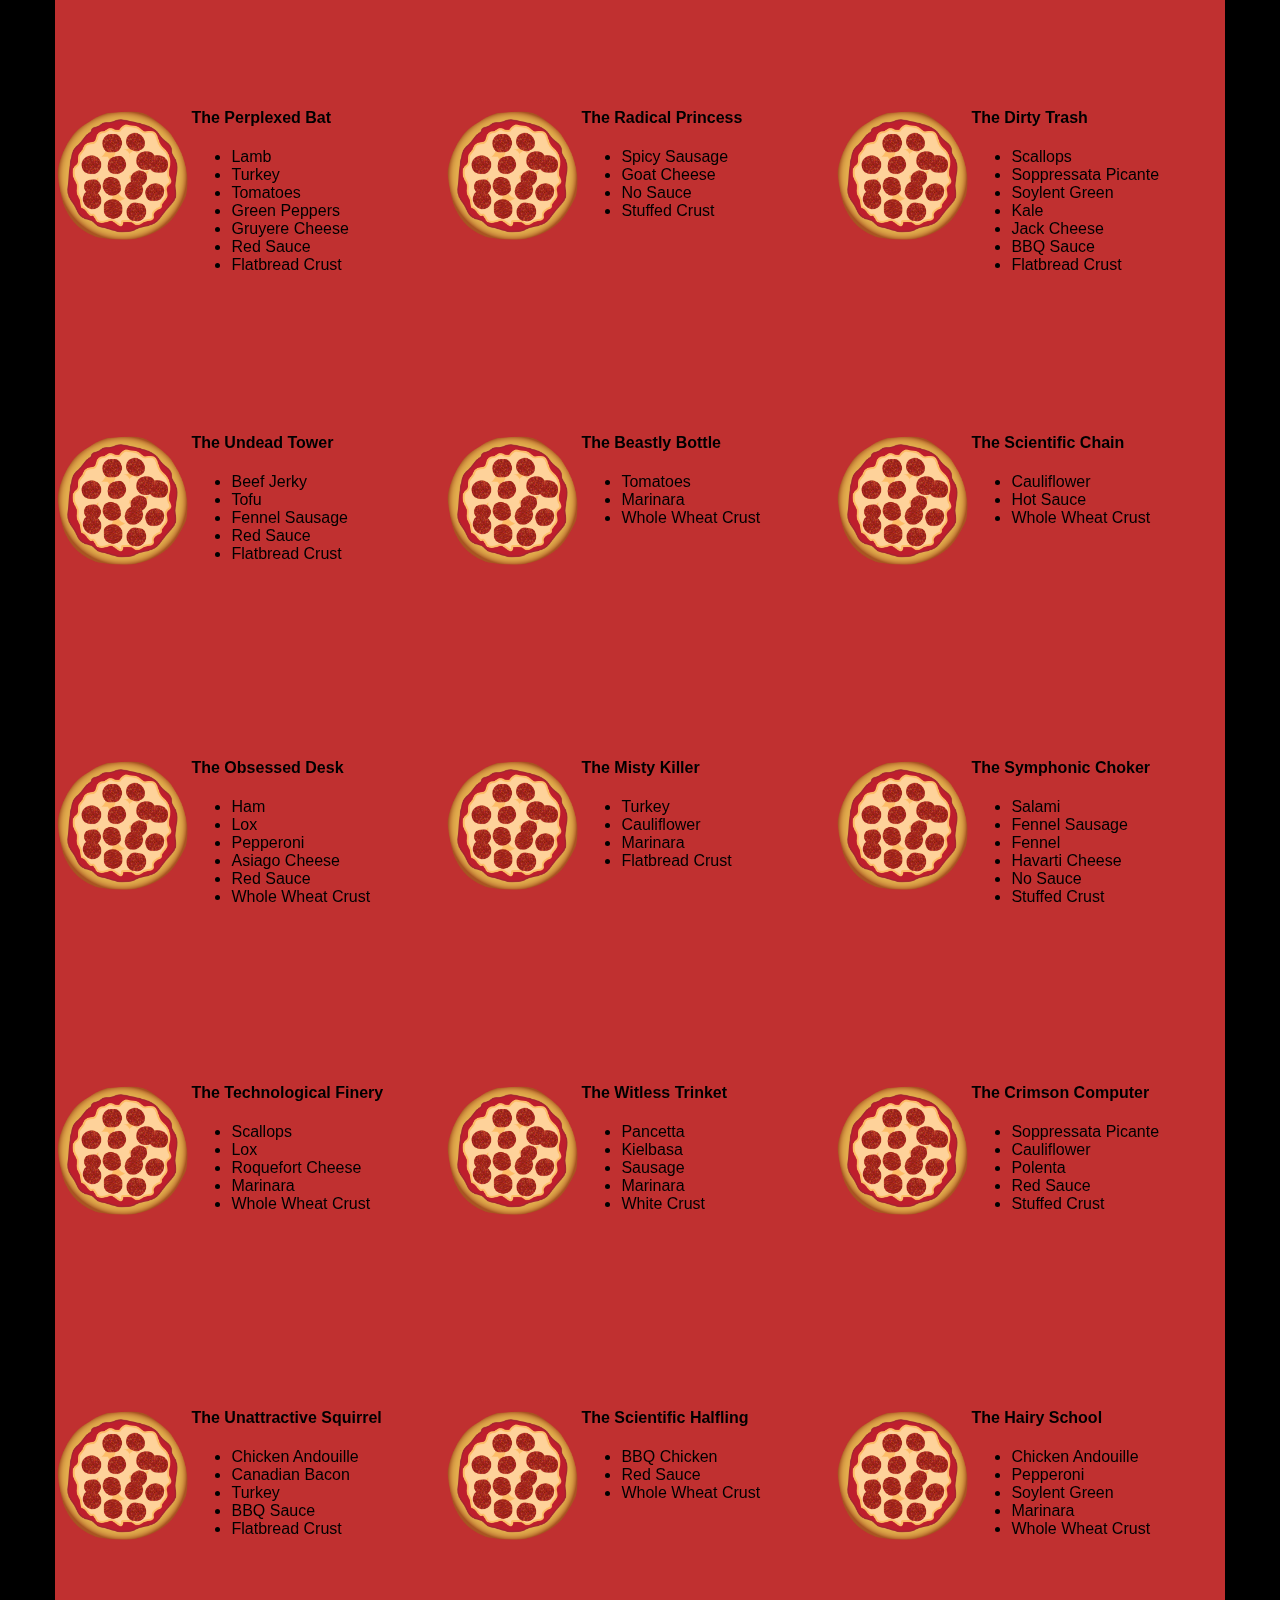
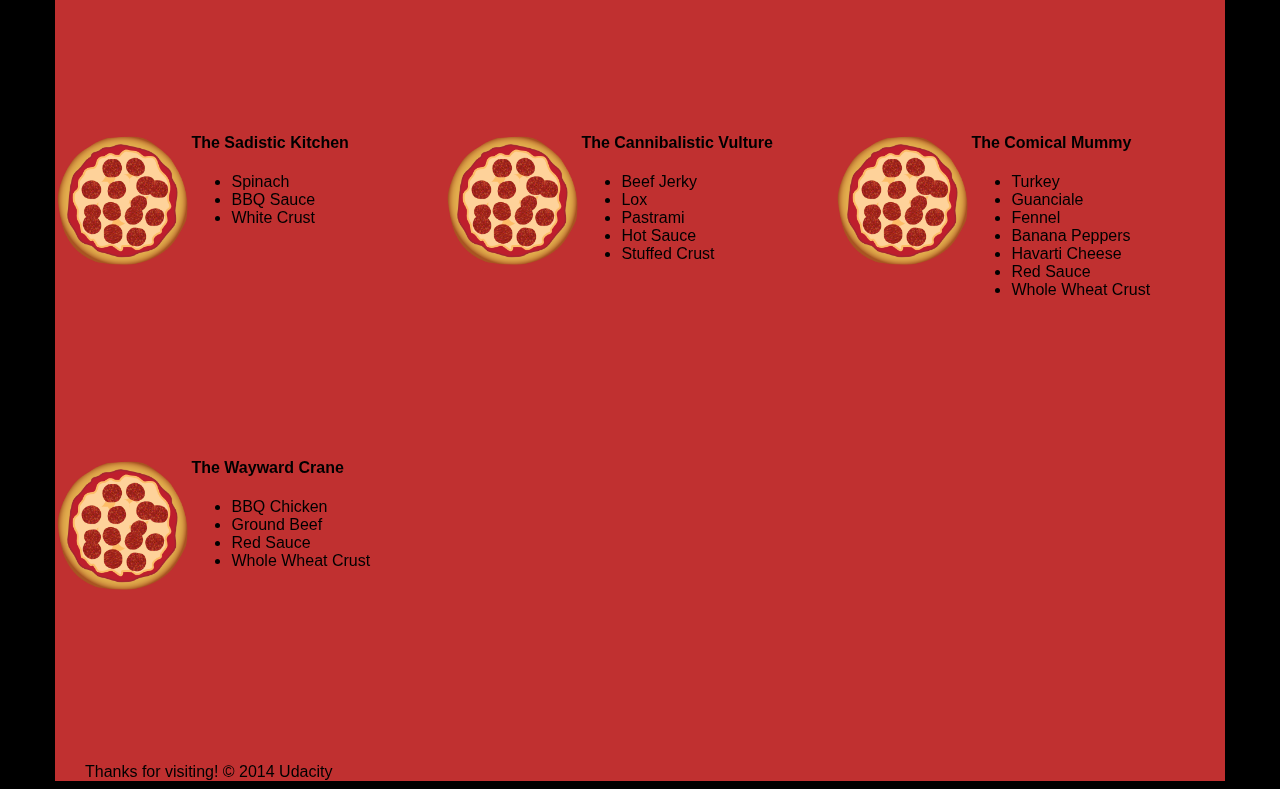
==== commit 609aa637: "optimized scroll and pizza slider" ====
--- a/optimportfolio/views/pizza.html
+++ b/optimportfolio/views/pizza.html
@@ -1,6 +1,6 @@
 <!DOCTYPE HTML>
 <html>
-<head>  
+<head>
   <link rel="stylesheet" href="css/style.css">
   <link rel="stylesheet" href="css/bootstrap-grid.css">
 </head>
@@ -41,7 +41,7 @@
       <div class="col-md-8">
         <div class="row">
           <div class="col-md-12">
-            <h2>We Have Hundreds of Pizza Recipes!</h2>            
+            <h2>We Have Hundreds of Pizza Recipes!</h2>
             <p>At Cam's Pizzeria, we know you want options. Pepperoni? Boring. Cheese? No way! Sausage? C'mon, let's get creative.</p>
 
             <p>We have every pizza ingredient imaginable in our kitchen because we know you take choice seriously. Take a look through our menu of hundreds of pizza options and we know that you'll find something you love.</p>
@@ -102,11 +102,11 @@
           </div>
         </div>
         <div id="randomPizzas" class="row">
-          <div id="pizza0" class="randomPizzaContainer" style="width:33.33%;">
-            <div class="col-md-6">
+          <div id="pizza0" class="randomPizzaContainer" style="width:33.33%; height: 325px;">
+            <div style="width:35%">
               <img src="images/pizza.png" class="img-responsive">
             </div>
-            <div class="col-md-6">
+            <div style="width:65%">
               <h4>The Udacity Special</h4>
               <ul>
                 <li>Turkey</li>
@@ -119,11 +119,11 @@
               </ul>
             </div>
           </div>
-          <div id="pizza1" class="randomPizzaContainer" style="width:33.33%;">
-            <div class="col-md-6">
+          <div id="pizza1" class="randomPizzaContainer" style="width:33.33%; height: 325px;">
+            <div style="width:35%">
               <img src="images/pizza.png" class="img-responsive">
             </div>
-            <div class="col-md-6">
+            <div style="width:65%">
               <h4>The Cameron Special</h4>
               <ul>
                 <li>Chicken</li>
@@ -140,4 +140,5 @@
   <script type="text/javascript" src="js/main.js"></script>
 </body>
 
-</html>+</html>
+</html>
--- a/optimportfolio/views/css/style.css
+++ b/optimportfolio/views/css/style.css
@@ -32,7 +32,9 @@
 .mover {
   position: fixed;
   width: 256px;
+  will-change: transform;
   z-index: -1;
+
 }
 
 .randomPizzaContainer {
